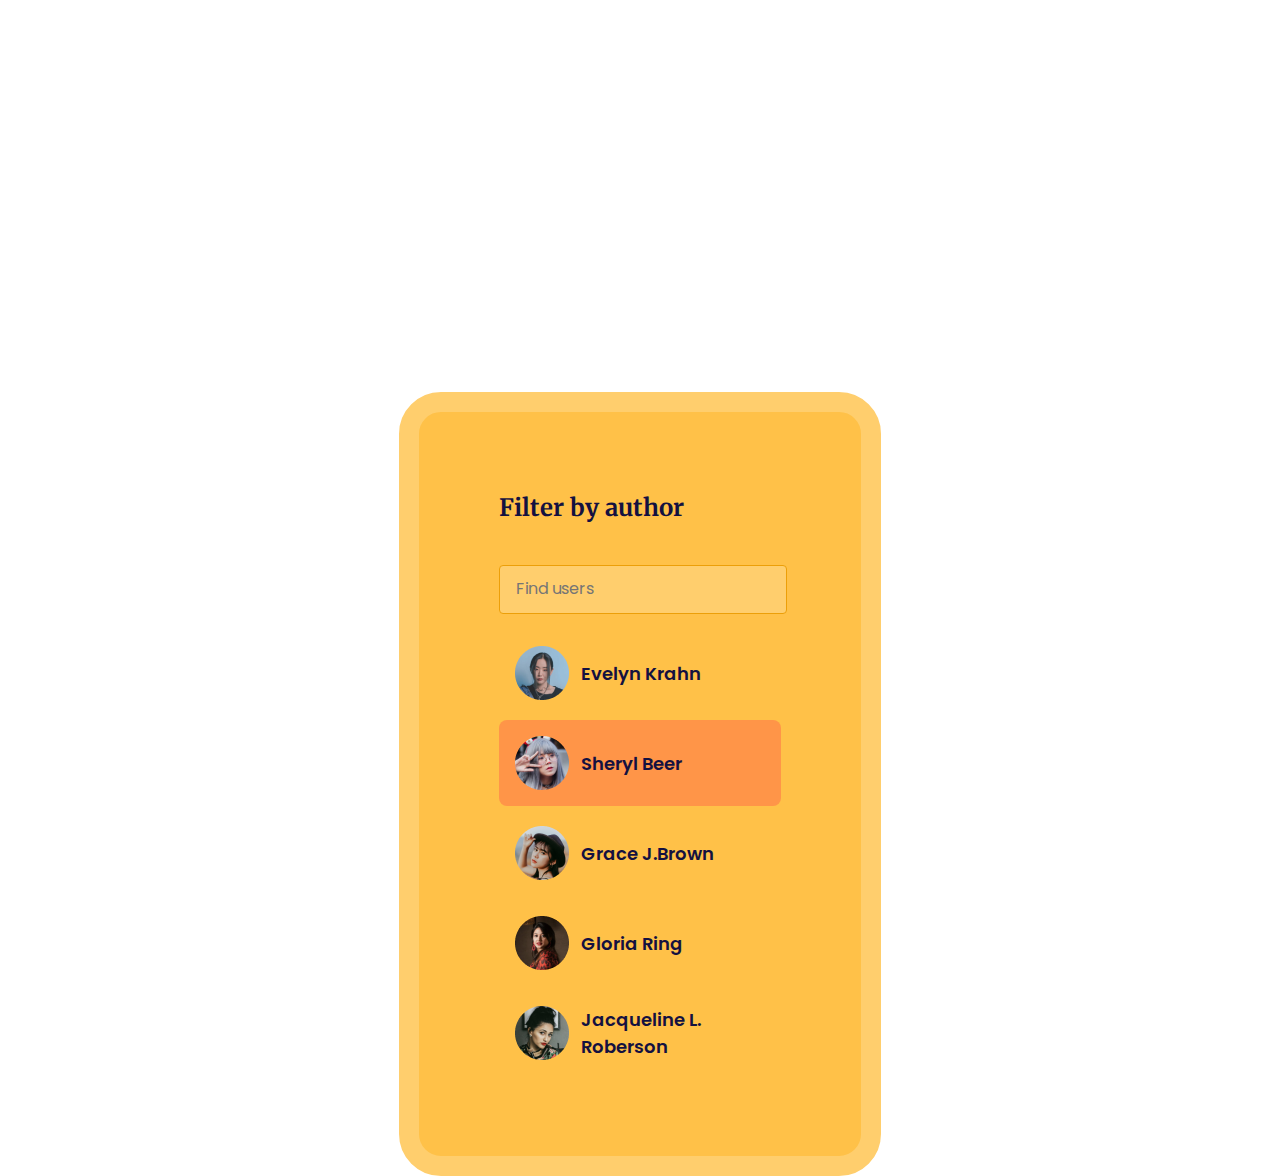
==== filter-one/index.html @ 0d94ece3 "addition of filter-ui" ====
<!DOCTYPE html>
<html lang="en">
  <head>
    <meta charset="UTF-8" />
    <meta name="viewport" content="width=device-width, initial-scale=1.0" />
     <link
      rel="stylesheet"
      href="https://cdnjs.cloudflare.com/ajax/libs/font-awesome/6.6.0/css/all.min.css"
      integrity="sha512-Kc323vGBEqzTmouAECnVceyQqyqdsSiqLQISBL29aUW4U/M7pSPA/gEUZQqv1cwx4OnYxTxve5UMg5GT6L4JJg=="
      crossorigin="anonymous"
      referrerpolicy="no-referrer"
    />
    <link rel="stylesheet" href="style.css" />
    <title>Filter</title>
  </head>
  <body>
    <section>
      <div class="container">
        <h2>Filter by author</h2>

        <div class="user-content">
          <div class="search-bar">
            <!-- <button aria-label="search" class="search-icon">
                <i class="fa-solid fa-magnifying-glass"></i>
            </button> -->
            <input
              type="text"
              name="users"
              class="users"
              id="users"
              placeholder="Find users"
            />
          </div>
          <div class="user-details">
            <div class="card">
              <img
                src="images/Ellipse 1.png"
                alt="Evelyn's picture"
                class="image-one"
              />
              <h3>Evelyn Krahn</h3>
            </div>
            <div class="card">
              <img
                src="images/beer.png"
                alt="Beer's picture"
                class="image-one"
              />
              <h3>Sheryl Beer</h3>
            </div>

            <div class="card">
              <img
                src="images/brown.png"
                alt="Brown's picture"
                class="image-one"
              />
              <h3>Grace J.Brown</h3>
            </div>
            <div class="card">
              <img
                src="images/ring.png"
                alt="Ring's picture"
                class="image-one"
              />
              <h3>Gloria Ring</h3>
            </div>
            <div class="card">
              <img
                src="images/jac.png"
                alt="Roberson's picture"
                class="image-one"
              />
              <h3>Jacqueline L. Roberson</h3>
            </div>
          </div>
        </div>
      </div>
    </section>
  </body>
</html>
---- filter-one/style.css ----
@import url("https://fonts.googleapis.com/css2?family=Merriweather:ital,wght@0,300;0,400;0,700;0,900;1,300;1,400;1,700;1,900&display=swap");
@import url("https://fonts.googleapis.com/css2?family=Poppins:ital,wght@0,100;0,200;0,300;0,400;0,500;0,600;0,700;0,800;0,900;1,100;1,200;1,300;1,400;1,500;1,600;1,700;1,800;1,900&display=swap");
*{
    padding: 0;
    margin: 0;
}
body{
    margin: auto;
    box-sizing: border-box;
}
.container{
    width: 22%;
   padding: 80px;
   display: flex;
   margin: auto;
   flex-direction: column;
   gap: 42px 0px;
   background-color: #ffc148;
   border: 20px solid #ffce6d; 
   border-radius: 42px;
   transform: translateY(50%);
}

h2{
    font-family: "Merriweather";
    font-weight: bold;
    font-size: 24px;
    color: #141140;
}
.user-content{
    display: flex;
    flex-direction: column;
    gap:16px 0px ;
}
.users{
    width: 90%;
    display: flex;
    gap: 0px 10px;
    padding: 16px;
    background-color: #ffce6d;
    border: 1px solid #ec9f09;
    border-radius: 4px;
}
.users::placeholder{
    font-size: 16px;
    font-family: "Poppins";
}
/* .users{
    width: 100%;
    padding:16px;
    background-color: none;
} */
/* .search-icon{
    width: 50px;
    display: flex;
    justify-content: center;
    align-self: center;
} */
.user-details{
    display: flex;
    flex-direction: column;
    gap: 4px 0px;
}
.card{
 display: flex;
 gap: 0px 12px;
 padding: 16px;
 align-items: center;
}
.card:nth-child(2){
    background-color: #FF9548;
    border-radius: 8px;
}
h3{
    color: #141140;
    font-family: "Poppins";
    font-size: 18px;
    font-weight: 600;
}
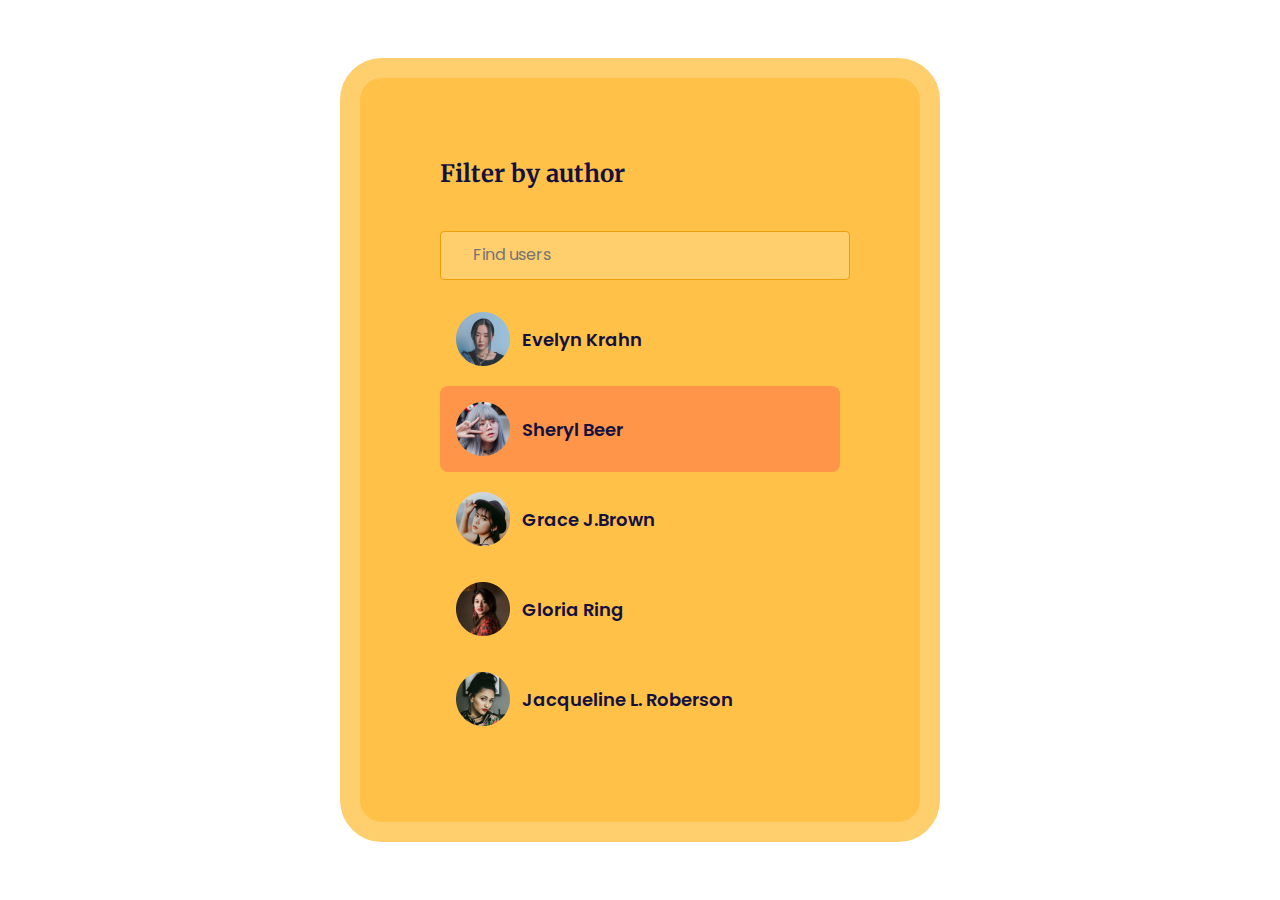
==== commit 2d709e00: "updated" ====
--- a/filter-one/index.html
+++ b/filter-one/index.html
@@ -3,7 +3,7 @@
   <head>
     <meta charset="UTF-8" />
     <meta name="viewport" content="width=device-width, initial-scale=1.0" />
-     <link
+    <link
       rel="stylesheet"
       href="https://cdnjs.cloudflare.com/ajax/libs/font-awesome/6.6.0/css/all.min.css"
       integrity="sha512-Kc323vGBEqzTmouAECnVceyQqyqdsSiqLQISBL29aUW4U/M7pSPA/gEUZQqv1cwx4OnYxTxve5UMg5GT6L4JJg=="
@@ -20,9 +20,9 @@
 
         <div class="user-content">
           <div class="search-bar">
-            <!-- <button aria-label="search" class="search-icon">
-                <i class="fa-solid fa-magnifying-glass"></i>
-            </button> -->
+            <button aria-label="search" class="search-icon">
+              <i class="fa-solid fa-magnifying-glass"></i>
+            </button>
             <input
               type="text"
               name="users"
--- a/filter-one/style.css
+++ b/filter-one/style.css
@@ -1,50 +1,76 @@
 @import url("https://fonts.googleapis.com/css2?family=Merriweather:ital,wght@0,300;0,400;0,700;0,900;1,300;1,400;1,700;1,900&display=swap");
 @import url("https://fonts.googleapis.com/css2?family=Poppins:ital,wght@0,100;0,200;0,300;0,400;0,500;0,600;0,700;0,800;0,900;1,100;1,200;1,300;1,400;1,500;1,600;1,700;1,800;1,900&display=swap");
-*{
-    padding: 0;
-    margin: 0;
-}
-body{
-    margin: auto;
-    box-sizing: border-box;
-}
-.container{
-    width: 22%;
-   padding: 80px;
-   display: flex;
-   margin: auto;
-   flex-direction: column;
-   gap: 42px 0px;
-   background-color: #ffc148;
-   border: 20px solid #ffce6d; 
-   border-radius: 42px;
-   transform: translateY(50%);
+
+* {
+  padding: 0;
+  margin: 0;
+  font-display: swap;
 }
 
-h2{
-    font-family: "Merriweather";
-    font-weight: bold;
-    font-size: 24px;
-    color: #141140;
+body {
+  box-sizing: border-box;
 }
-.user-content{
-    display: flex;
-    flex-direction: column;
-    gap:16px 0px ;
+
+body > section {
+  display: flex;
+  min-height: 100vh;
 }
-.users{
-    width: 90%;
-    display: flex;
-    gap: 0px 10px;
-    padding: 16px;
-    background-color: #ffce6d;
-    border: 1px solid #ec9f09;
-    border-radius: 4px;
+
+.container {
+  padding: 80px;
+  display: flex;
+  margin: auto;
+  flex-direction: column;
+  gap: 42px 0px;
+  background-color: #ffc148;
+  border: 20px solid #ffce6d;
+  border-radius: 42px;
+  max-width: 400px;
+  width: 100%;
 }
-.users::placeholder{
-    font-size: 16px;
-    font-family: "Poppins";
+
+h2 {
+  font-family: "Merriweather", sans-serif;
+  font-weight: bold;
+  font-size: 24px;
+  color: #141140;
 }
+
+.user-content {
+  display: flex;
+  flex-direction: column;
+  gap: 16px 0px;
+}
+
+.search-bar {
+  position: relative;
+}
+
+.search-bar button {
+  position: absolute;
+  left: 10px;
+  top: 50%;
+  transform: translateY(-50%);
+  background-color: transparent;
+  border: none;
+}
+
+.users {
+  width: 90%;
+  display: flex;
+  gap: 0px 10px;
+  padding: 16px;
+  padding-left: 32px;
+  background-color: #ffce6d;
+  border: 1px solid #ec9f09;
+  border-radius: 4px;
+}
+
+.users::placeholder {
+  font-size: 16px;
+  font-family: "Poppins", sans-serif;
+}
+
 /* .users{
     width: 100%;
     padding:16px;
@@ -56,24 +82,34 @@
     justify-content: center;
     align-self: center;
 } */
-.user-details{
-    display: flex;
-    flex-direction: column;
-    gap: 4px 0px;
+
+.user-details {
+  display: flex;
+  flex-direction: column;
+  gap: 4px 0px;
 }
-.card{
- display: flex;
- gap: 0px 12px;
- padding: 16px;
- align-items: center;
+
+.card {
+  display: flex;
+  gap: 0px 12px;
+  padding: 16px;
+  align-items: center;
+  border-radius: 8px;
+  transition: 0.2s ease-in-out;
+  cursor: pointer;
 }
-.card:nth-child(2){
-    background-color: #FF9548;
-    border-radius: 8px;
+
+.card:nth-child(2) {
+  background-color: #ff9548;
 }
-h3{
-    color: #141140;
-    font-family: "Poppins";
-    font-size: 18px;
-    font-weight: 600;
-}+
+.card:hover {
+  background-color: blue;
+}
+
+h3 {
+  color: #141140;
+  font-family: "Poppins", sans-serif;
+  font-size: 18px;
+  font-weight: 600;
+}
